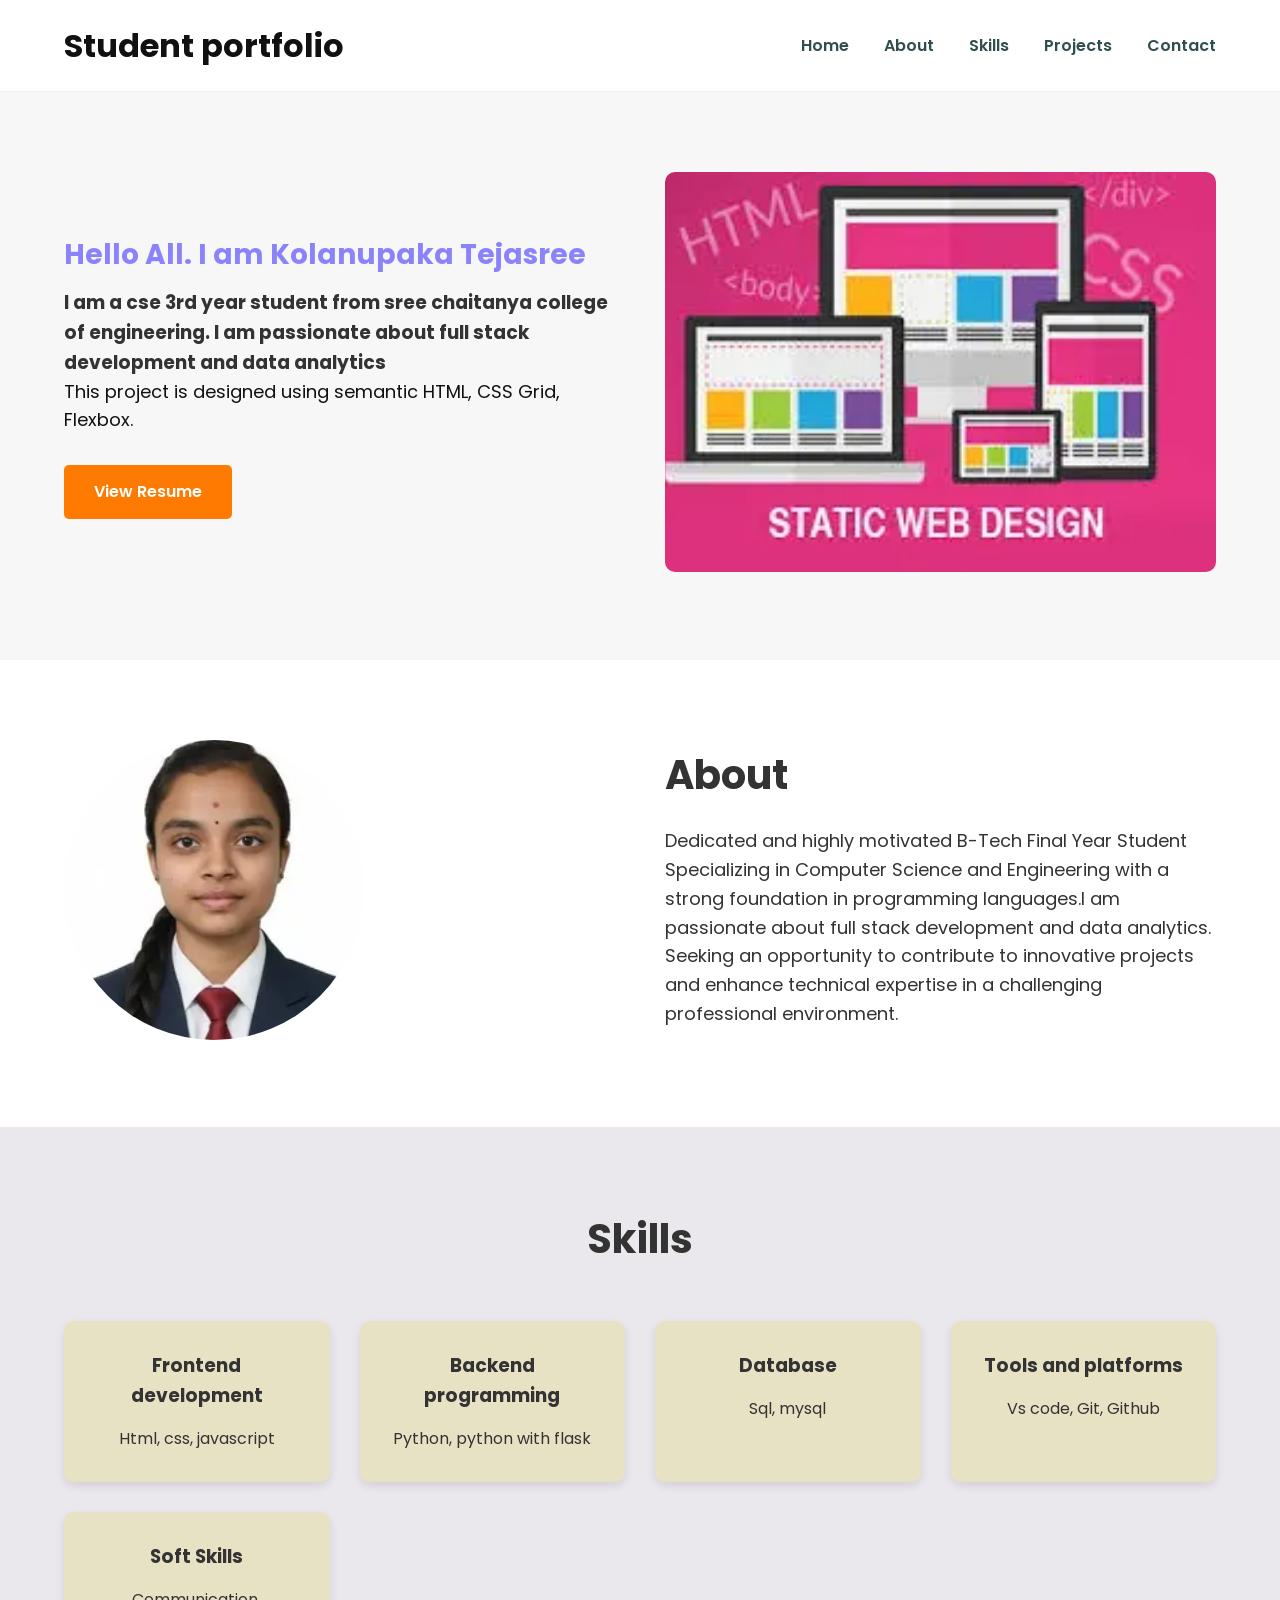
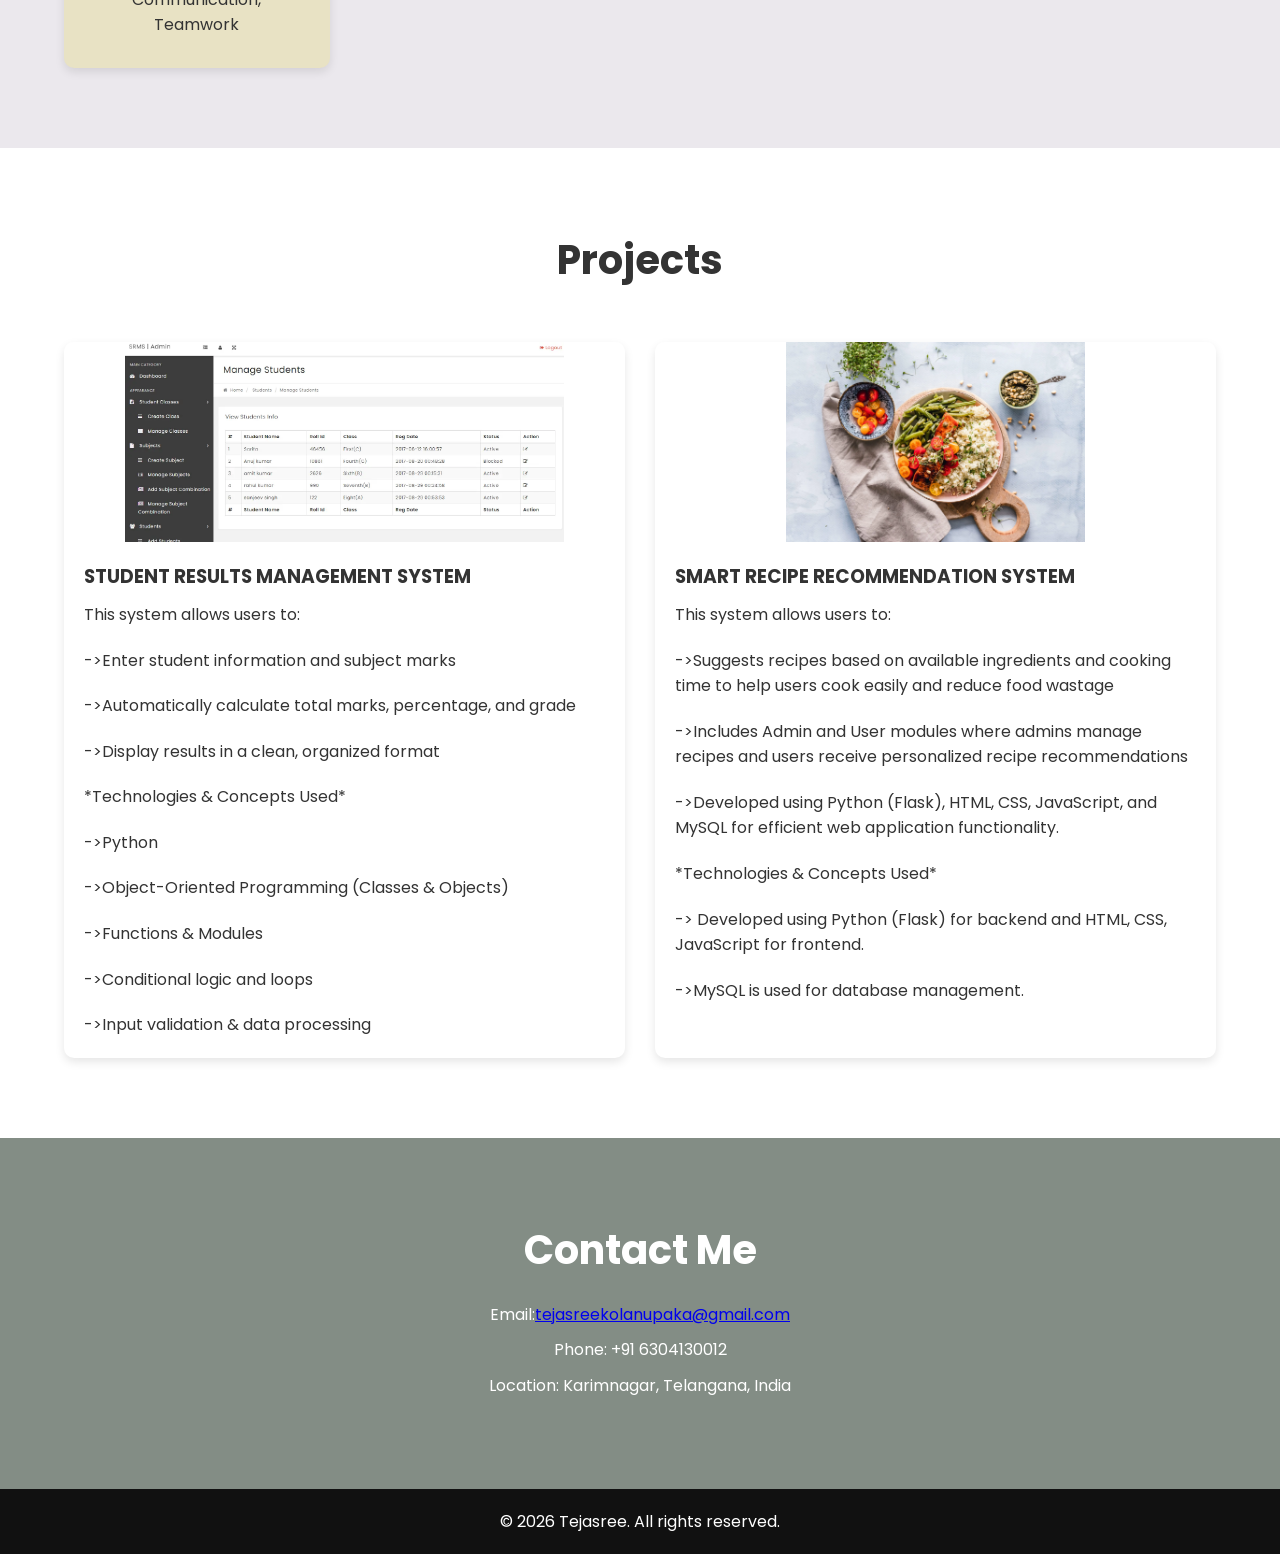
==== index.html @ 4bd22cfc "Initial portfolio project" ====
<!DOCTYPE html>
<html lang="en">

<head>

  <meta charset="UTF-8">
  <meta name="viewport" content="width=device-width, initial-scale=1.0">

  <title> Static Webpage</title>

  <!-- External CSS -->
  <link rel="stylesheet" href="style.css">

  <!-- Google Font -->
  <link rel="preconnect" href="https://fonts.googleapis.com">
  <link rel="preconnect" href="https://fonts.gstatic.com" crossorigin>

  <link
    href="https://fonts.googleapis.com/css2?family=Poppins:wght@300;400;500;600;700&display=swap"
    rel="stylesheet">

</head>

<body>

  <!-- HEADER -->
  <header class="header">

    <div class="container navbar">

      <h1 class="logo">Student portfolio</h1>

      <nav>

        <ul class="nav-links">

          <li><a href="#home">Home</a></li>
          <li><a href="#about">About</a></li>
          <li><a href="#skills">Skills</a></li>
          <li><a href="#projects">Projects</a></li>
          <li><a href="#contact">Contact</a></li>

        </ul>

      </nav>

    </div>

  </header>

  <!-- MAIN -->
  <main>

    <!-- HERO SECTION -->
    <section class="hero" id="home">

      <div class="container hero-container">

        <div class="hero-text">

          <h2>Hello All. I am Kolanupaka Tejasree</h2>

          <h3>I am a cse 3rd year student from sree chaitanya college of engineering. I am passionate about full stack development and data analytics </h3>

          <p>
            This project is designed using semantic HTML,
            CSS Grid, Flexbox.
          </p>

          <a href="Resumes/Resume Tejasree1.pdf"
class="btn"
target="_blank">

View Resume

</a>

        </div>

        <div class="hero-image">

          <img
            src="images/static.webp"
            alt="Web Design"
            width="500"
            height="400">

        </div>

      </div>

    </section>

    <!-- ABOUT -->
    <section class="about" id="about">

      <div class="container about-container">

        <div class="about-image">

          <img
            src="images/i_50.webp"
            alt="About Image"
            width="400"
            height="500">

        </div>

        <div class="about-text">

          <h2>About</h2>

          <p>
            Dedicated and highly motivated B-Tech Final Year Student Specializing in Computer Science and
Engineering with a strong foundation in programming languages.I am passionate about full stack development and data analytics. Seeking an opportunity to
contribute to innovative projects and enhance technical expertise in a challenging professional
environment.
          </p>

        </div>

      </div>

    </section>

    <!-- SKILLS -->
    <section class="skills">

      <div class="container" id="skills">

        <h2 class="section-title">Skills</h2>

        <div class="skills-grid">

          <div class="card">

            <h3>Frontend development</h3>
            <p>Html, css, javascript</p>
            
          </div>

          <div class="card">

            <h3>Backend programming</h3>
            <p>Python, python with flask</p>

          </div>

          <div class="card">

            <h3>Database</h3>
            <p>Sql, mysql</p>

          </div>
          <div class="card">

            <h3>Tools and platforms</h3>
            <p>Vs code, Git, Github</p>

          </div>
          <div class="card">

            <h3>Soft Skills</h3>
            <p>Communication, Teamwork</p>

          </div>

        </div>

      </div>

    </section>

    <!-- PROJECTS -->
    <section class="projects" id="projects">

      <div class="container">

        <h2 class="section-title">Projects</h2>

        <div class="projects-grid">

          <div class="project-card">

            <img
              src="images/student.webp"alt="desc"width="300"
              height="200">

            <h3>STUDENT RESULTS MANAGEMENT SYSTEM</h3>

            <p>This system allows users to:</p>

<p>->Enter student information and subject marks</p>
<p>->Automatically calculate total marks, percentage, and grade</p>
<p>->Display results in a clean, organized format</p>

 <p>*Technologies & Concepts Used*</p>
<p>->Python</p>
<p>->Object-Oriented Programming (Classes & Objects)</p>
<p>->Functions & Modules</p>
<p>->Conditional logic and loops</p>
<p>->Input validation & data processing</p>

          </div>

          <div class="project-card">

            <img
              src="images/food.webp"alt="desc"width="300"
              height="200">

            <h3>SMART RECIPE RECOMMENDATION SYSTEM</h3>

            <p>
              This system allows users to:</p>

<p>->Suggests recipes based on available ingredients and cooking time to help users cook easily and reduce food wastage</p>

<p>->Includes Admin and User modules where admins manage recipes and users receive personalized recipe recommendations</p>

<p>->Developed using Python (Flask), HTML, CSS, JavaScript, and MySQL for efficient web application functionality.</p>

<p>*Technologies & Concepts Used*</p>
<p>-> Developed using Python (Flask) for backend and HTML, CSS, JavaScript for frontend.</p>
<p>->MySQL is used for database management.</p>


          </div>

        </div>

      </div>

    </section>

    <!-- CONTACT -->
    <section class="contact" id="contact">

      <div class="container">

        <h2>Contact Me</h2>

        <p>Email:<a href="mailto:tejasreekolanupaka@example.com">tejasreekolanupaka@gmail.com</a></p>

        <p>Phone: +91 6304130012</p>

        <p>Location: Karimnagar, Telangana, India</p>

      </div>

    </section>

  </main>

  <!-- FOOTER -->
  <footer class="footer">

    <div class="container">

      <p>
        © 2026 Tejasree. All rights reserved. 
      </p>

    </div>

  </footer>

</body>

</html>
---- style.css ----
*{
    margin:0;
    padding:0;
    box-sizing:border-box;
}

/* BODY */

body{
    font-family:'Poppins', sans-serif;
    line-height:1.6;
    color:#333;
    background:#ffffff0c;
}

/* CONTAINER */

.container{
    width:90%;
    max-width:1200px;
    margin:auto;
}

/* HEADER */

.header{
    background:#ffffff;
    padding:20px 0;
    border-bottom:1px solid #eee;
}

/* NAVBAR */

.navbar{
    display:flex;
    justify-content:space-between;
    align-items:center;
}

/* LOGO */

.logo{
    font-size:32px;
    font-weight:700;
    color:#111;
}

/* NAV LINKS */

.nav-links{
    list-style:none;
    display:flex;
    gap:35px;
}

.nav-links a{
    text-decoration:none;
    color:#2f4f4f;
    font-weight:600;
    transition:0.3s;
}

.nav-links a:hover{
    color:#00ff95;
}

/* HERO SECTION */

.hero{
    padding:80px 0;
    background:#f7f7f7;
}

/* GRID FOR MACRO LAYOUT */

.hero-container{
    display:grid;
    grid-template-columns:repeat(2,1fr);
    gap:50px;
    align-items:center;
}

/* HERO TEXT */

.hero-text h2{
    font-size:28px;
    margin-bottom:10px;
    color:#1100ff78;
}

.hero-text h1{
    font-size:55px;
    margin-bottom:20px;
    color:#111;
}

.hero-text p{
    font-size:18px;
    margin-bottom:30px;
    color:#111;
}

/* BUTTON */

.btn{
    display:inline-block;
    padding:14px 30px;
    background:#ff7a00;
    color:white;
    text-decoration:none;
    border-radius:5px;
    font-weight:600;
    transition:0.3s;
}

.btn:hover{
    background:#e06700;
}

/* HERO IMAGE */

.hero-image img{
    width:100%;
    border-radius:10px;
    object-fit:cover;
}

/* ABOUT SECTION */

.about{
    padding:80px 0;
}

/* GRID */

.about-container{
    display:grid;
    grid-template-columns:repeat(2,1fr);
    gap:50px;
    align-items:center;
}

.about-image img{
    width:300px;
    height:300px;
    border-radius:50%;
    object-fit:cover;
}

.about-text h2{
    font-size:40px;
    margin-bottom:20px;
}

.about-text p{
    margin-bottom:15px;
    font-size:18px;
}

/* SECTION TITLES */

.section-title{
    text-align:center;
    font-size:40px;
    margin-bottom:50px;
}

/* SKILLS */

.skills{
    padding:80px 0;
    background:#ebe8ed;
}

/* GRID */

.skills-grid{
    display:grid;
    grid-template-columns:repeat(auto-fit,minmax(250px,1fr));
    gap:30px;
}

/* CARD */

.card{
    background:rgb(232, 226, 196);
    padding:30px;
    border-radius:10px;
    text-align:center;
    box-shadow:0 4px 10px rgba(0,0,0,0.1);
}


.card li{

  margin-bottom:8px;
}

.card h3{
    margin-bottom:15px;
}

/* PROJECTS */

.projects{
    padding:80px 0;
}

/* GRID */

.projects-grid{
    display:grid;
    grid-template-columns:repeat(auto-fit,minmax(280px,1fr));
    gap:30px;
}

/* PROJECT CARD */

.project-card{
    background:white;
    border-radius:10px;
    overflow:hidden;
    box-shadow:0 4px 10px rgba(0,0,0,0.1);
}

.project-card img{
    width:100%;
    max-height:220px;
    object-fit:contain;
    display:block;
    margin:auto;
    background:white;
}

.project-card h3{
    padding:20px 20px 10px;
}

.project-card p{
    padding:0 20px 20px;
}

/* CONTACT */

.contact{
    background:oklch(63.276% 0.01654 151.824);
    color:hsl(0, 0%, 100%);
    text-align:center;
    padding:80px 0;
}

.contact h2{
    margin-bottom:20px;
    font-size:40px;
}

.contact p{
    margin:10px 0;
    color:hsl(270, 100%, 100%);
}

/* FOOTER */

.footer{
    background:#111;
    color:white;
    text-align:center;
    padding:20px 0;
}

/* RESPONSIVE */

@media(max-width:768px){

    .navbar{
        flex-direction:column;
        gap:20px;
    }

    .nav-links{
        flex-wrap:wrap;
        justify-content:center;
    }

    .hero-container,
    .about-container{
        grid-template-columns:1fr;
        text-align:center;
    }

    .hero-text h1{
        font-size:40px;
    }

    .section-title{
        font-size:32px;
    }
}
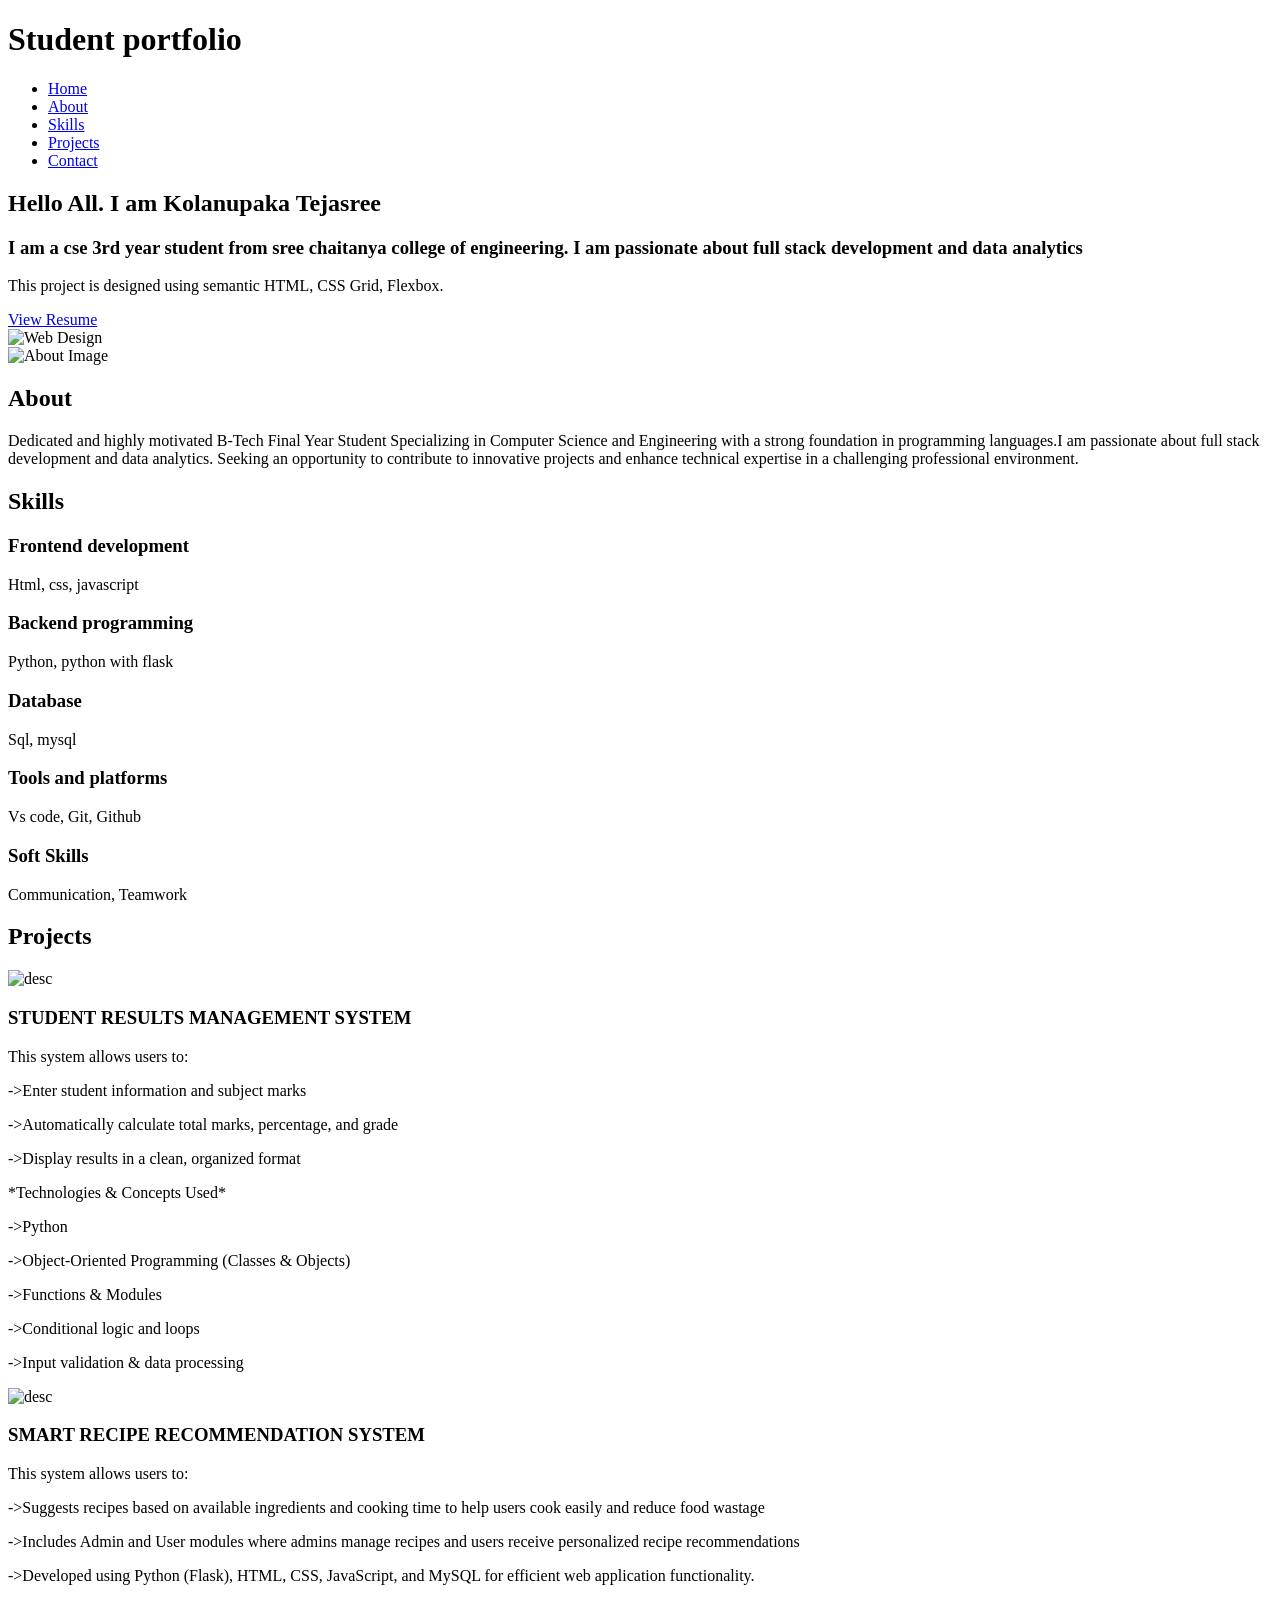
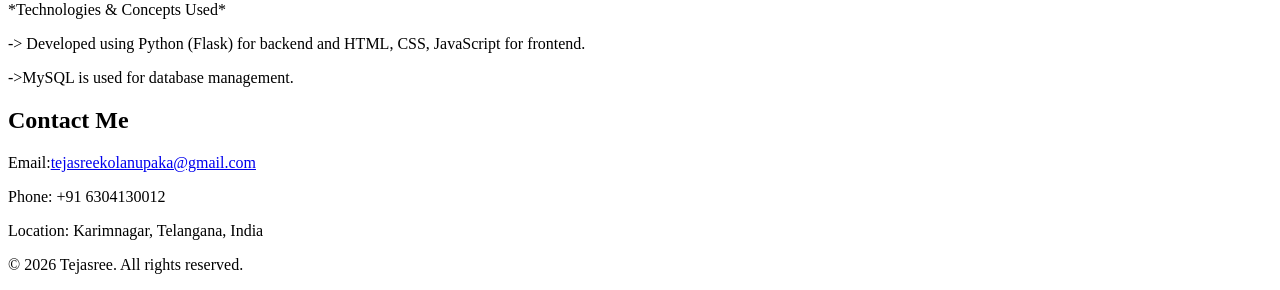
==== commit e057cb62: "Rename task1/index.html to index.html" ====
--- a/index.html
+++ b/index.html
@@ -1,3 +1,4 @@
+
 <!DOCTYPE html>
 <html lang="en">
 
@@ -67,13 +68,10 @@
             CSS Grid, Flexbox.
           </p>
 
-          <a href="Resumes/Resume Tejasree1.pdf"
-class="btn"
-target="_blank">
-
-View Resume
-
+          <a href="Resumes/Resume.pdf" target="_blank" class="btn">
+  View Resume
 </a>
+
 
         </div>
 
@@ -267,4 +265,4 @@
 
 </body>
 
-</html>+</html>
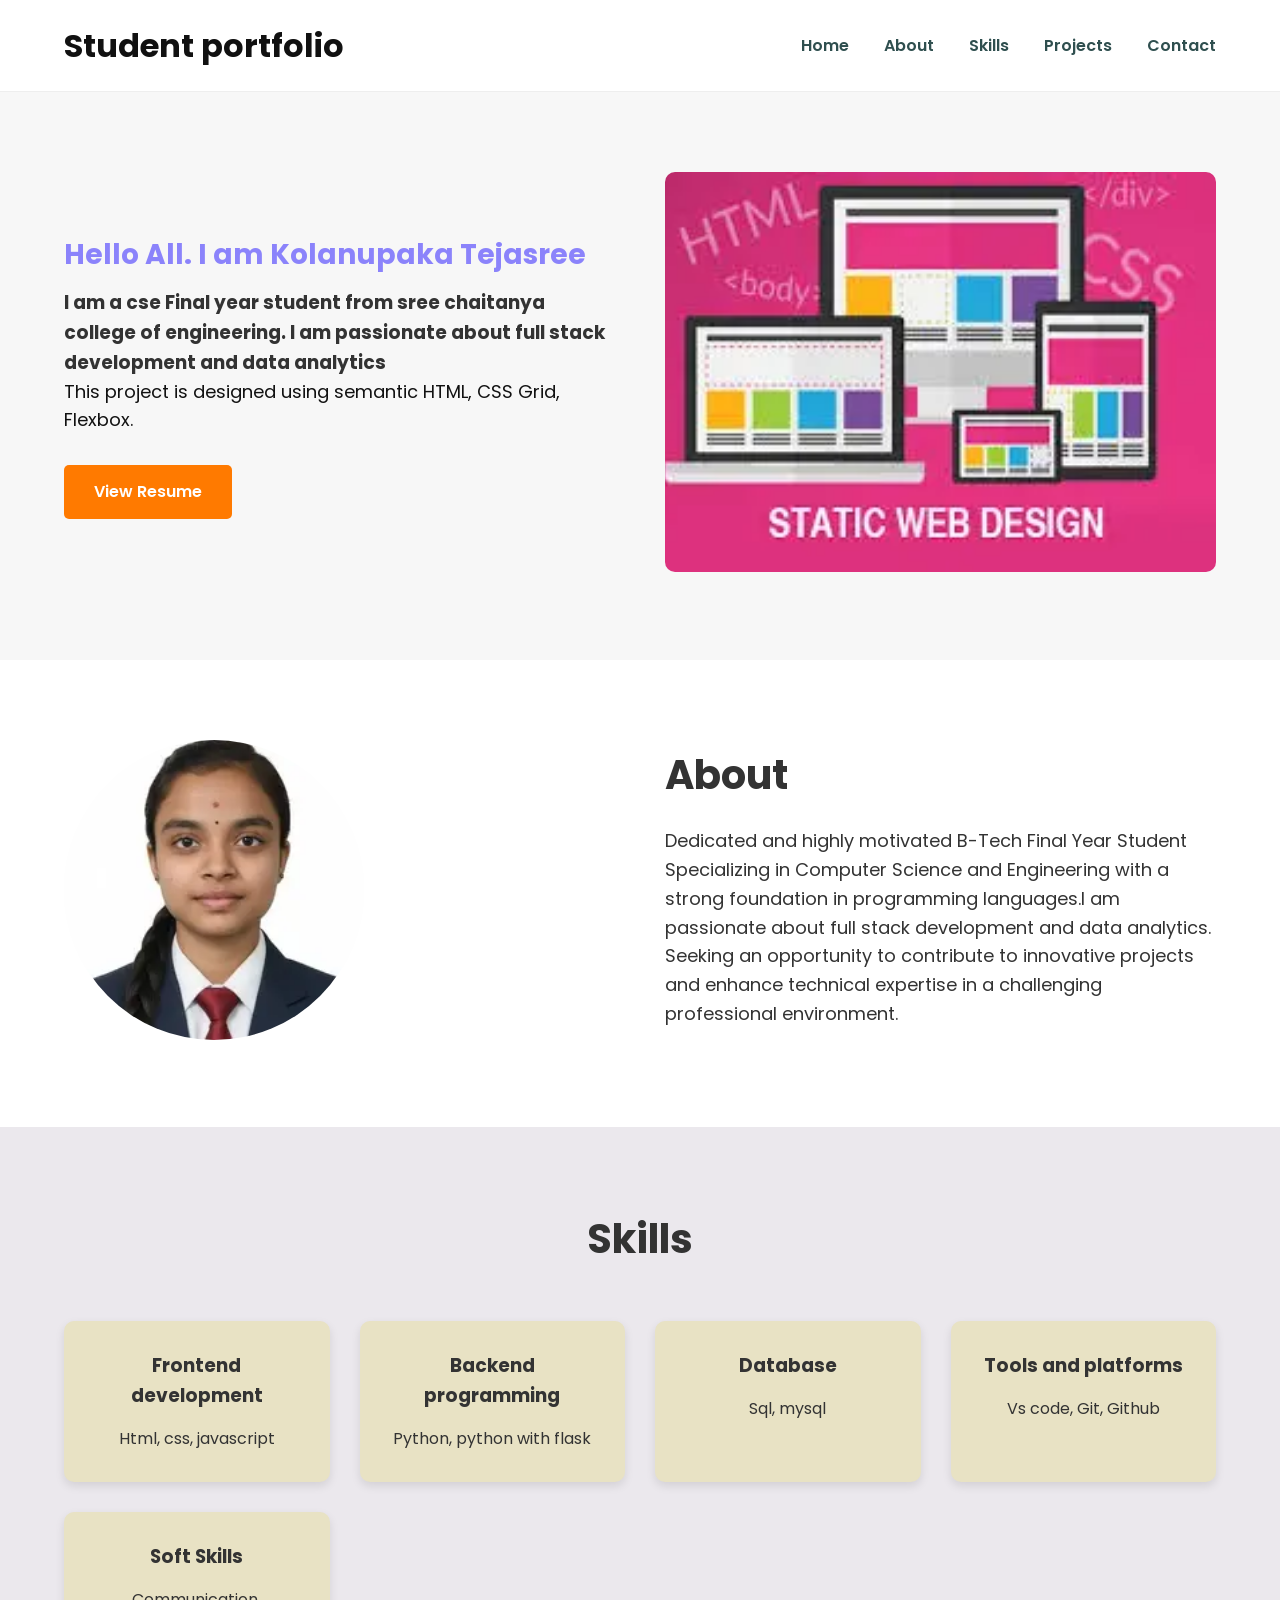
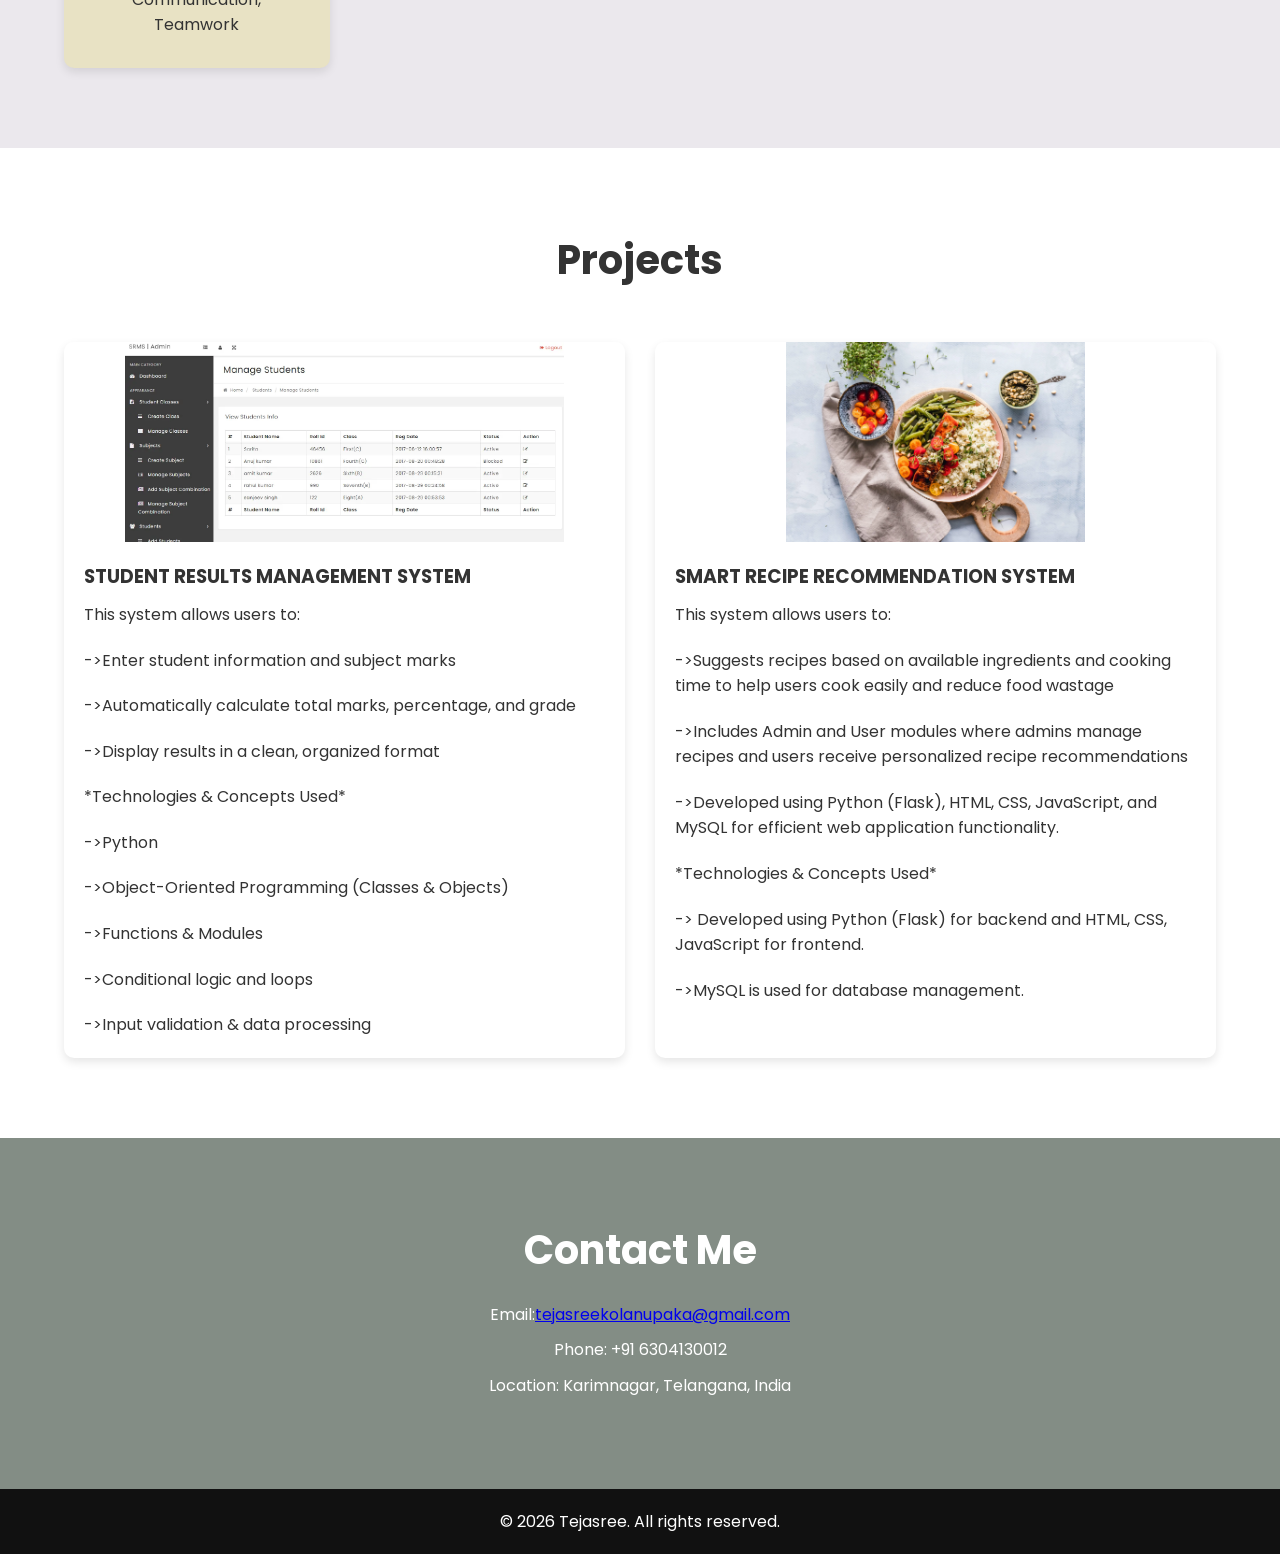
==== commit 84b433cb: "Update index.html" ====
--- a/index.html
+++ b/index.html
@@ -61,7 +61,7 @@
 
           <h2>Hello All. I am Kolanupaka Tejasree</h2>
 
-          <h3>I am a cse 3rd year student from sree chaitanya college of engineering. I am passionate about full stack development and data analytics </h3>
+          <h3>I am a cse Final year student from sree chaitanya college of engineering. I am passionate about full stack development and data analytics </h3>
 
           <p>
             This project is designed using semantic HTML,
--- a/style.css
+++ b/style.css
@@ -0,0 +1,298 @@
+*{
+    margin:0;
+    padding:0;
+    box-sizing:border-box;
+}
+
+/* BODY */
+
+body{
+    font-family:'Poppins', sans-serif;
+    line-height:1.6;
+    color:#333;
+    background:#ffffff0c;
+}
+
+/* CONTAINER */
+
+.container{
+    width:90%;
+    max-width:1200px;
+    margin:auto;
+}
+
+/* HEADER */
+
+.header{
+    background:#ffffff;
+    padding:20px 0;
+    border-bottom:1px solid #eee;
+}
+
+/* NAVBAR */
+
+.navbar{
+    display:flex;
+    justify-content:space-between;
+    align-items:center;
+}
+
+/* LOGO */
+
+.logo{
+    font-size:32px;
+    font-weight:700;
+    color:#111;
+}
+
+/* NAV LINKS */
+
+.nav-links{
+    list-style:none;
+    display:flex;
+    gap:35px;
+}
+
+.nav-links a{
+    text-decoration:none;
+    color:#2f4f4f;
+    font-weight:600;
+    transition:0.3s;
+}
+
+.nav-links a:hover{
+    color:#00ff95;
+}
+
+/* HERO SECTION */
+
+.hero{
+    padding:80px 0;
+    background:#f7f7f7;
+}
+
+/* GRID FOR MACRO LAYOUT */
+
+.hero-container{
+    display:grid;
+    grid-template-columns:repeat(2,1fr);
+    gap:50px;
+    align-items:center;
+}
+
+/* HERO TEXT */
+
+.hero-text h2{
+    font-size:28px;
+    margin-bottom:10px;
+    color:#1100ff78;
+}
+
+.hero-text h1{
+    font-size:55px;
+    margin-bottom:20px;
+    color:#111;
+}
+
+.hero-text p{
+    font-size:18px;
+    margin-bottom:30px;
+    color:#111;
+}
+
+/* BUTTON */
+
+.btn{
+    display:inline-block;
+    padding:14px 30px;
+    background:#ff7a00;
+    color:white;
+    text-decoration:none;
+    border-radius:5px;
+    font-weight:600;
+    transition:0.3s;
+}
+
+.btn:hover{
+    background:#e06700;
+}
+
+/* HERO IMAGE */
+
+.hero-image img{
+    width:100%;
+    border-radius:10px;
+    object-fit:cover;
+}
+
+/* ABOUT SECTION */
+
+.about{
+    padding:80px 0;
+}
+
+/* GRID */
+
+.about-container{
+    display:grid;
+    grid-template-columns:repeat(2,1fr);
+    gap:50px;
+    align-items:center;
+}
+
+.about-image img{
+    width:300px;
+    height:300px;
+    border-radius:50%;
+    object-fit:cover;
+}
+
+.about-text h2{
+    font-size:40px;
+    margin-bottom:20px;
+}
+
+.about-text p{
+    margin-bottom:15px;
+    font-size:18px;
+}
+
+/* SECTION TITLES */
+
+.section-title{
+    text-align:center;
+    font-size:40px;
+    margin-bottom:50px;
+}
+
+/* SKILLS */
+
+.skills{
+    padding:80px 0;
+    background:#ebe8ed;
+}
+
+/* GRID */
+
+.skills-grid{
+    display:grid;
+    grid-template-columns:repeat(auto-fit,minmax(250px,1fr));
+    gap:30px;
+}
+
+/* CARD */
+
+.card{
+    background:rgb(232, 226, 196);
+    padding:30px;
+    border-radius:10px;
+    text-align:center;
+    box-shadow:0 4px 10px rgba(0,0,0,0.1);
+}
+
+
+.card li{
+
+  margin-bottom:8px;
+}
+
+.card h3{
+    margin-bottom:15px;
+}
+
+/* PROJECTS */
+
+.projects{
+    padding:80px 0;
+}
+
+/* GRID */
+
+.projects-grid{
+    display:grid;
+    grid-template-columns:repeat(auto-fit,minmax(280px,1fr));
+    gap:30px;
+}
+
+/* PROJECT CARD */
+
+.project-card{
+    background:white;
+    border-radius:10px;
+    overflow:hidden;
+    box-shadow:0 4px 10px rgba(0,0,0,0.1);
+}
+
+.project-card img{
+    width:100%;
+    max-height:220px;
+    object-fit:contain;
+    display:block;
+    margin:auto;
+    background:white;
+}
+
+.project-card h3{
+    padding:20px 20px 10px;
+}
+
+.project-card p{
+    padding:0 20px 20px;
+}
+
+/* CONTACT */
+
+.contact{
+    background:oklch(63.276% 0.01654 151.824);
+    color:hsl(0, 0%, 100%);
+    text-align:center;
+    padding:80px 0;
+}
+
+.contact h2{
+    margin-bottom:20px;
+    font-size:40px;
+}
+
+.contact p{
+    margin:10px 0;
+    color:hsl(270, 100%, 100%);
+}
+
+/* FOOTER */
+
+.footer{
+    background:#111;
+    color:white;
+    text-align:center;
+    padding:20px 0;
+}
+
+/* RESPONSIVE */
+
+@media(max-width:768px){
+
+    .navbar{
+        flex-direction:column;
+        gap:20px;
+    }
+
+    .nav-links{
+        flex-wrap:wrap;
+        justify-content:center;
+    }
+
+    .hero-container,
+    .about-container{
+        grid-template-columns:1fr;
+        text-align:center;
+    }
+
+    .hero-text h1{
+        font-size:40px;
+    }
+
+    .section-title{
+        font-size:32px;
+    }
+}
